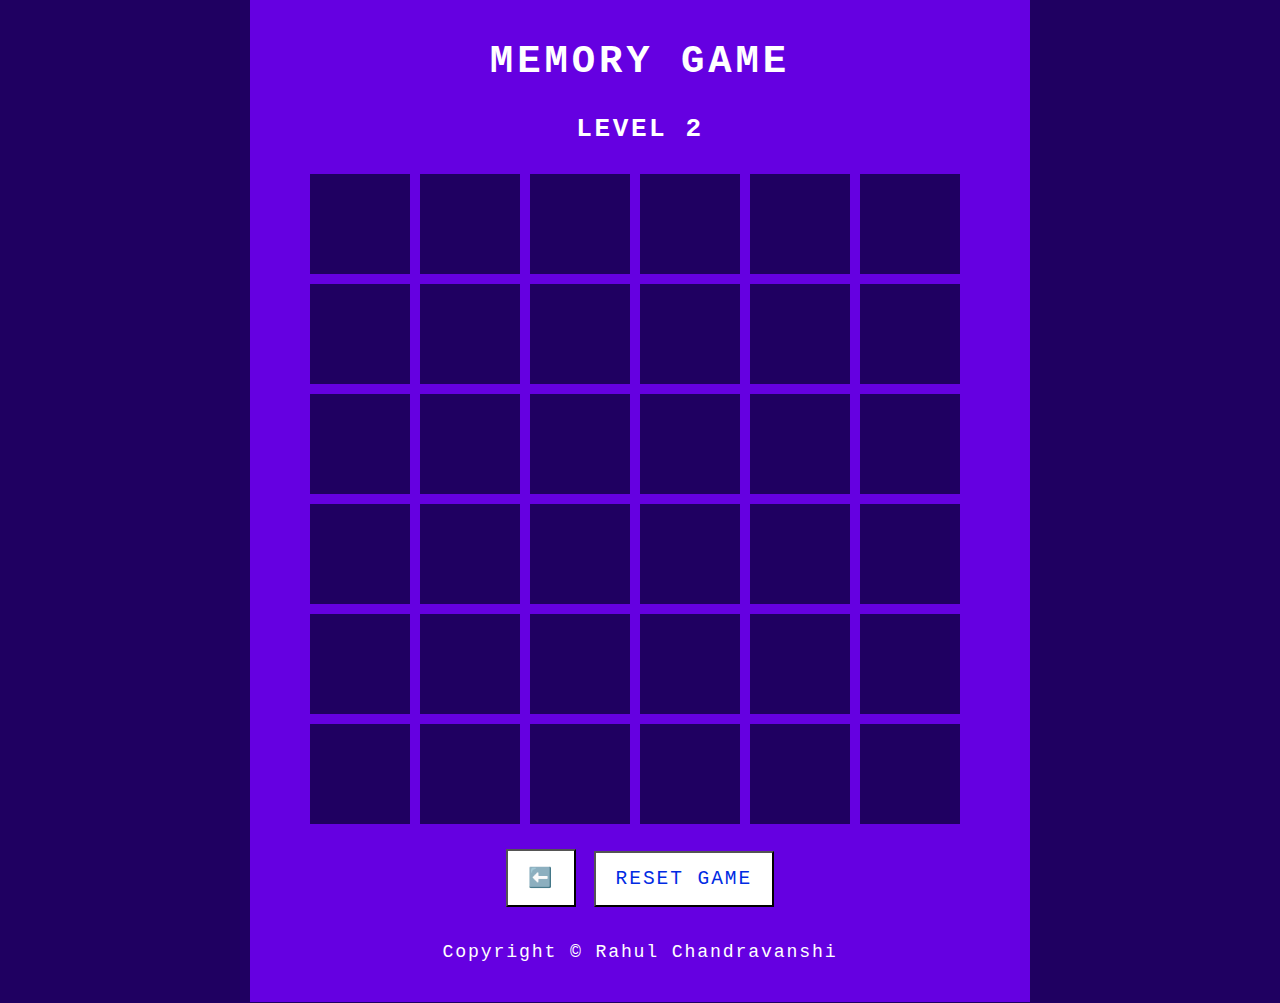
==== level2.html @ d4a89ec3 "Add files via upload" ====
<!DOCTYPE html>
<html lang="en">
	<head>
		<meta charset="UTF-8">
		<meta http-equiv="X-UA-compatible" content="IE= edge"
		>
		<title>Memory Game | Rahul</title>
		<link rel="stylesheet" href="style1.css" type="text/css" />
	</head>
	<body>
		<div class="container">
		<h2>Memory Game</h2>
		<h3>Level 2</h3>
		<div class="game">
			
		</div>
			<div class="but">
<button class="backButton" onclick="window.location.href = 'index.html';">⬅️</button>
		<button class="reset" onclick="window.location.reload();">Reset Game</button>
		</div>
		<div class="bottom">
			<p>Copyright © Rahul Chandravanshi</p>
		</div>
		</div>
		<script src ="script1.js"></script>
	</body>
</html>
---- style1.css ----
* {
	margin: 0;
	padding: 0;
	box-sizing: border-box;
	font-family: Monospace;
}
body {
	display: flex;
	justify-content: center;
	align-items: center;
	min-height: 100vh;
	background: #1F0061;
}
.container {
	position: relative;
	display: flex;
	justify-content: center;
	align-items: center;
	flex-direction: column;
	gap: 30px;
	background: #6500E1;
	padding: 40px 60px;
}
h2 {
	font-size: 3em;
	color: #fff;
	text-transform: uppercase;
	letter-spacing: 0.1em;
}
h3 {
	font-size: 2em;
	color: #fff;
	text-transform: uppercase;
	letter-spacing: 0.1em;
}
.bottom {
	font-size: 1.4em;
	color: #fff;
	/*text-transform: uppercase;*/
	letter-spacing: 0.1em;
}
.reset ,.backButton{
	padding: 15px 20px;
	color: #002AE3;
	background: #fff;
	font-size: 1.5em;
	letter-spacing: 0.1em;
	text-transform: uppercase;
	cursor: pointer;
	font-weight: 60px;
	margin: 5px;
}
.reset:focus, .backButton:focus {
	color: #fff;
	background: #002AE3;
}
.game {
	width: 660px;
	height: 640px;
	display: flex;
	flex-wrap: wrap;
	gap: 10px;
	transform-style: pressure-3d;
	perspective: 500px;
}
.item {
	position: relative;
	width: 100px;
	height: 100px;
	display: flex;
	justify-content: center;
	align-items: center;
	font-size: 3em;
	background: #fff;
	transform: rotateY(180deg);
	transition: 0.25s;
}
.item.boxOpen {
	transform: rotateY(0deg);
}
.item::after {
	content: '';
	position: absolute;
	inset: 0;
	background: #1F0061;
	/*opacity: 0.5;*/
	transition: 0.25s;
	transform: rotateY(0deg);
	backface-visibility: hidden;
}
.boxOpen:after,.boxMatch:after{
	transform: rotateY(180deg);
}

.confirm-box{
	background: rgba(0,0,0,0.5);
	width: 100%;
	height: 100%;
	position: fixed;
	top: 0;
	left: 0;
	z-index: 9999;
	display: flex;
	float: center;
	justify-content: center;
	align-items: center;
}
.message-box {
	gap: 10px;
	background: #fff;
	text-align: center;
	font-family: Arial;
	font-size: 20px;
	line-height: 1.5;
	padding: 20px;
	border-radius: 5px;
	box-shadow: 0 0 10px rbga(0,0,0,0.5);
}
.button-box{
	margin-top: 30px;
}
.yes-button, .no-button{
	color: #fff;
	padding: 10px 20px;
	font-size: 16px;
	margin: 0 20px;
	border: none;
	border-radius: 5px;
	cursor: pointer;
}
.yes-button{
	background-color: green;
}
.no-button{
	background-color: red;
}
.back{
	
}
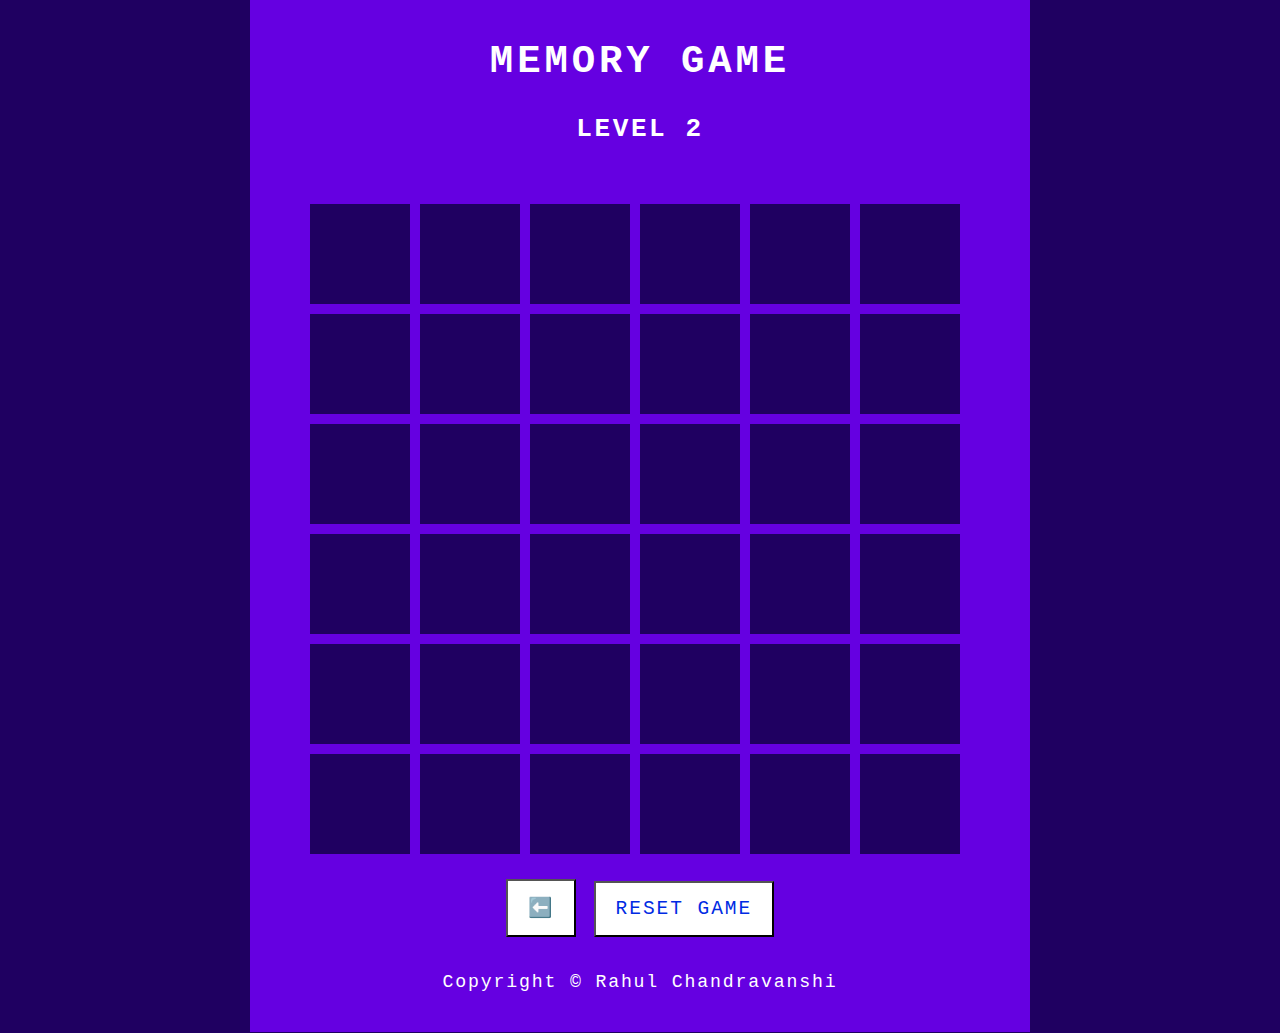
==== commit bb0f494d: "Update level2.html" ====
--- a/level2.html
+++ b/level2.html
@@ -11,6 +11,7 @@
 		<div class="container">
 		<h2>Memory Game</h2>
 		<h3>Level 2</h3>
+		<div class="watch"></div>
 		<div class="game">
 			
 		</div>
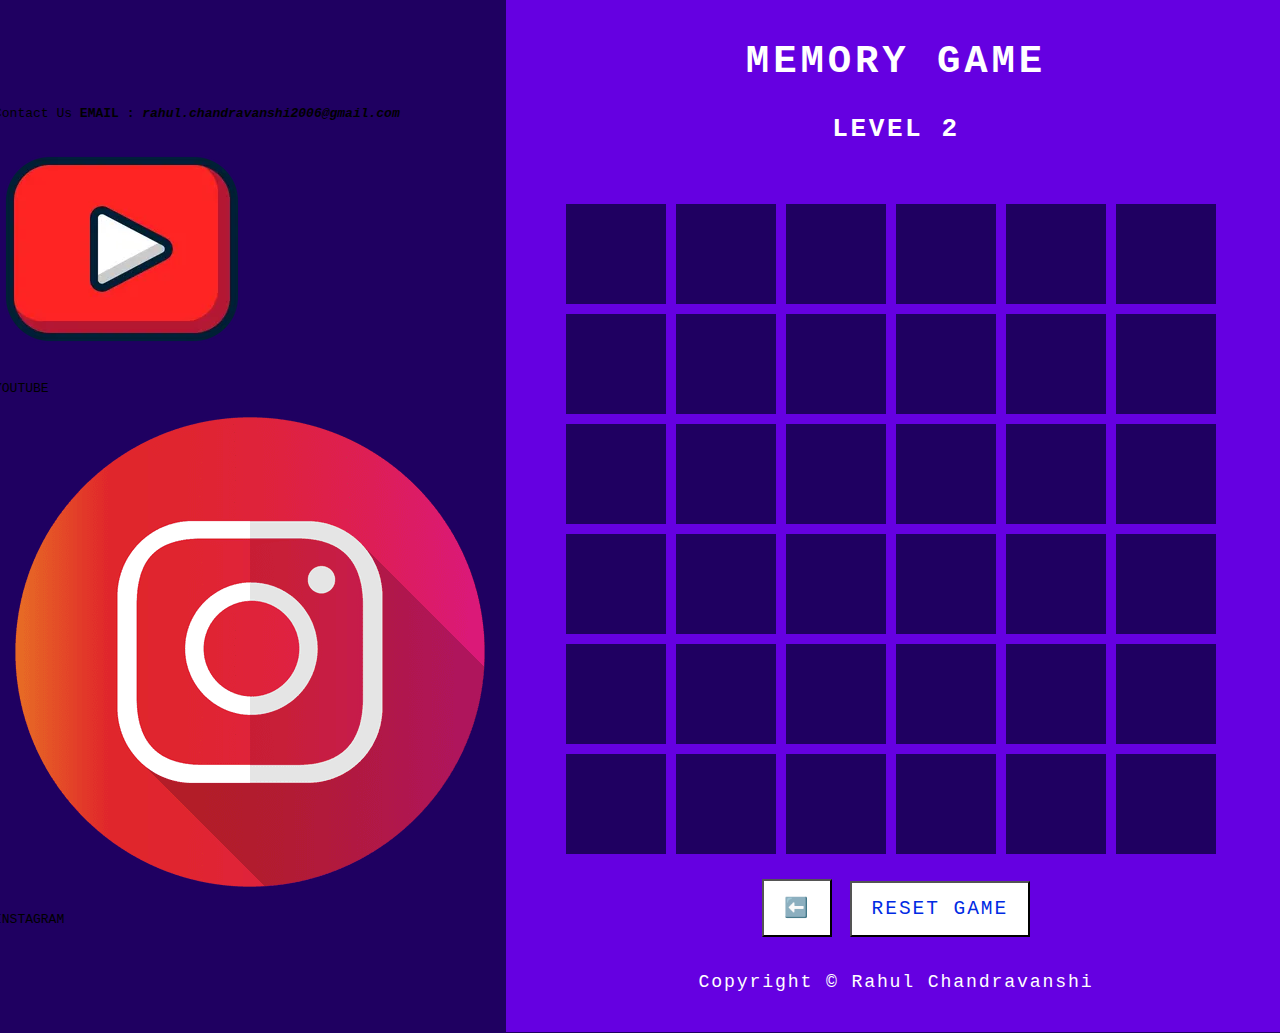
==== commit d43d490c: "Update level2.html" ====
--- a/level2.html
+++ b/level2.html
@@ -4,10 +4,23 @@
 		<meta charset="UTF-8">
 		<meta http-equiv="X-UA-compatible" content="IE= edge"
 		>
-		<title>Memory Game | Rahul</title>
+		<title>Memory Game | Level 2</title>
 		<link rel="stylesheet" href="style1.css" type="text/css" />
 	</head>
 	<body>
+			<div class="contactUs">
+		<p>Contact Us <b>EMAIL : <i>rahul.chandravanshi2006@gmail.com</i></b></p>
+		<div class="youtube" onclick="window.location.href = 'https://youtube.com/@Rahul.chandravanshi_0'" />
+			<img src="youtube.png" alt="YOUTUBE" >
+			<p>YOUTUBE</p>
+		</div><div
+		onclick="window.location.href = 'https://www.instagram.com/rahul.chandravanshi_0'"
+		>
+			<img class="instagram" src="instagram.png" alt="INSTAGRAM"/>
+			<p>INSTAGRAM</p>
+		</div>
+		</div>
+		<div class="fBox">
 		<div class="container">
 		<h2>Memory Game</h2>
 		<h3>Level 2</h3>
@@ -23,6 +36,7 @@
 			<p>Copyright © Rahul Chandravanshi</p>
 		</div>
 		</div>
+		</div>
 		<script src ="script1.js"></script>
 	</body>
 </html>--- a/style1.css
+++ b/style1.css
@@ -134,6 +134,11 @@
 .no-button{
 	background-color: red;
 }
-.back{
+.countdown{
+	color: #fff;
+	font-size: 1.6em;
+	font-family: Arial;
+	border: none;
+	border-radius: 5px;
 	
 }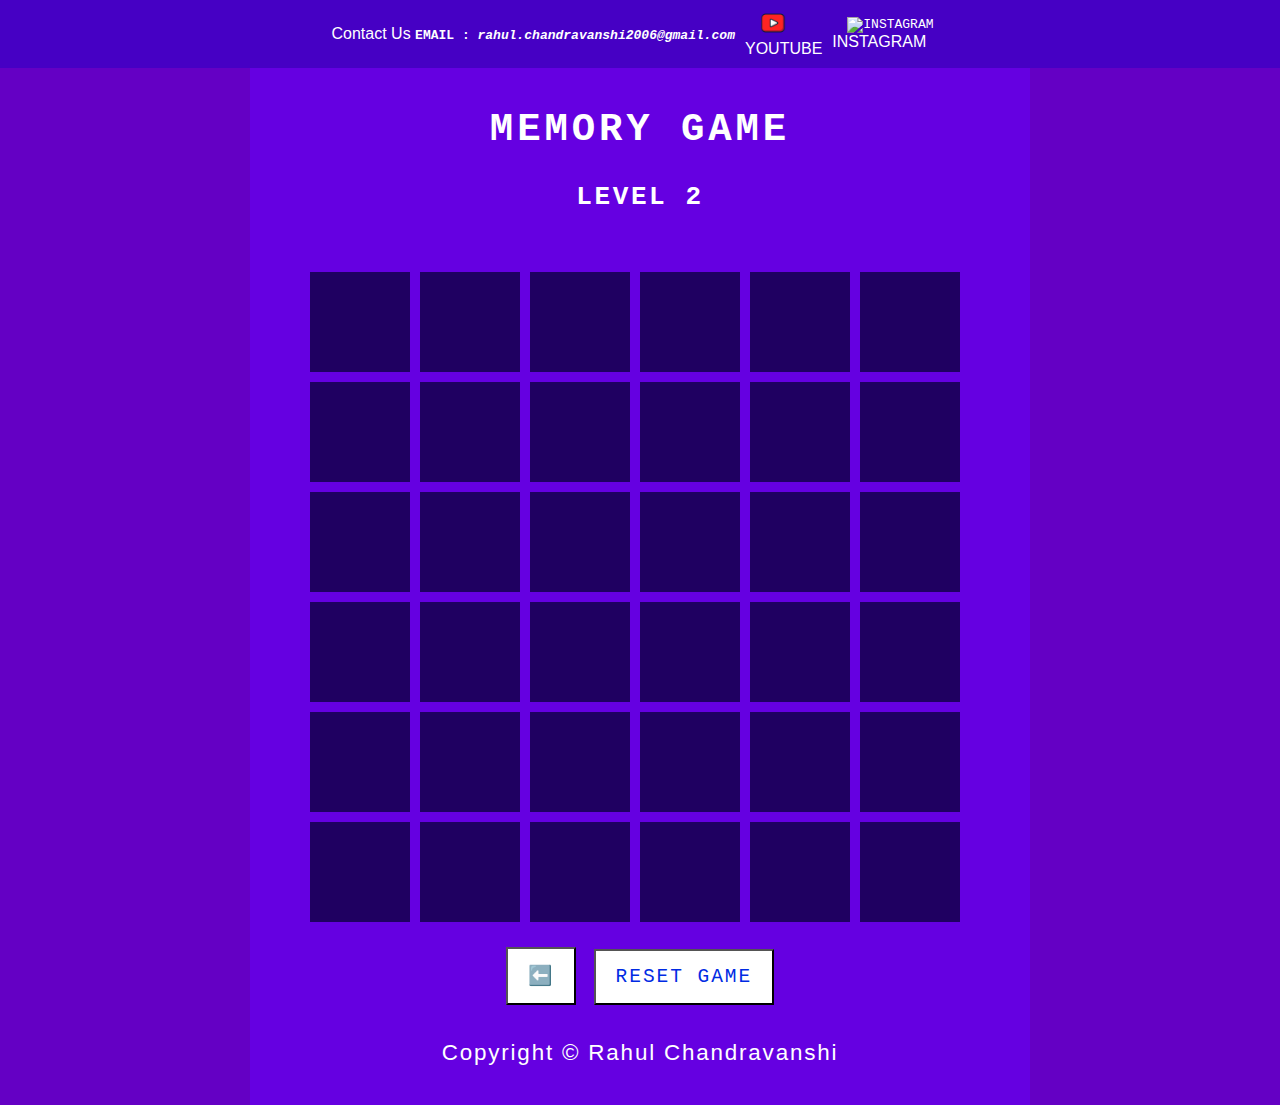
==== commit 9a879965: "Update level2.html" ====
--- a/level2.html
+++ b/level2.html
@@ -16,7 +16,7 @@
 		</div><div
 		onclick="window.location.href = 'https://www.instagram.com/rahul.chandravanshi_0'"
 		>
-			<img class="instagram" src="instagram.png" alt="INSTAGRAM"/>
+			<img class="instagram" src="https://github.com/Rahul-Chandravanshi/Free/blob/main/instagram.png" alt="INSTAGRAM"/>
 			<p>INSTAGRAM</p>
 		</div>
 		</div>
--- a/style1.css
+++ b/style1.css
@@ -4,12 +4,15 @@
 	box-sizing: border-box;
 	font-family: Monospace;
 }
-body {
-	display: flex;
+.fBox {
+display: flex;
 	justify-content: center;
 	align-items: center;
 	min-height: 100vh;
-	background: #1F0061;
+	background: #6400C4;
+}
+body{
+	background: #6400C4;
 }
 .container {
 	position: relative;
@@ -134,6 +137,27 @@
 .no-button{
 	background-color: red;
 }
+.contactUs {
+	width: 100%;
+	display: flex;
+	justify-content: center;
+	align-items: center;
+background-color: #4600C4;
+padding: 10px;
+color: #fff;
+}
+img{
+	margin-left: 20px;
+	width: 2em;
+	height: 2em;
+}
+p{
+	padding: 0 5px;
+	font-family: Arial;
+}
+.YouTube ,.instagram{
+	margin: 0 20px;
+}
 .countdown{
 	color: #fff;
 	font-size: 1.6em;
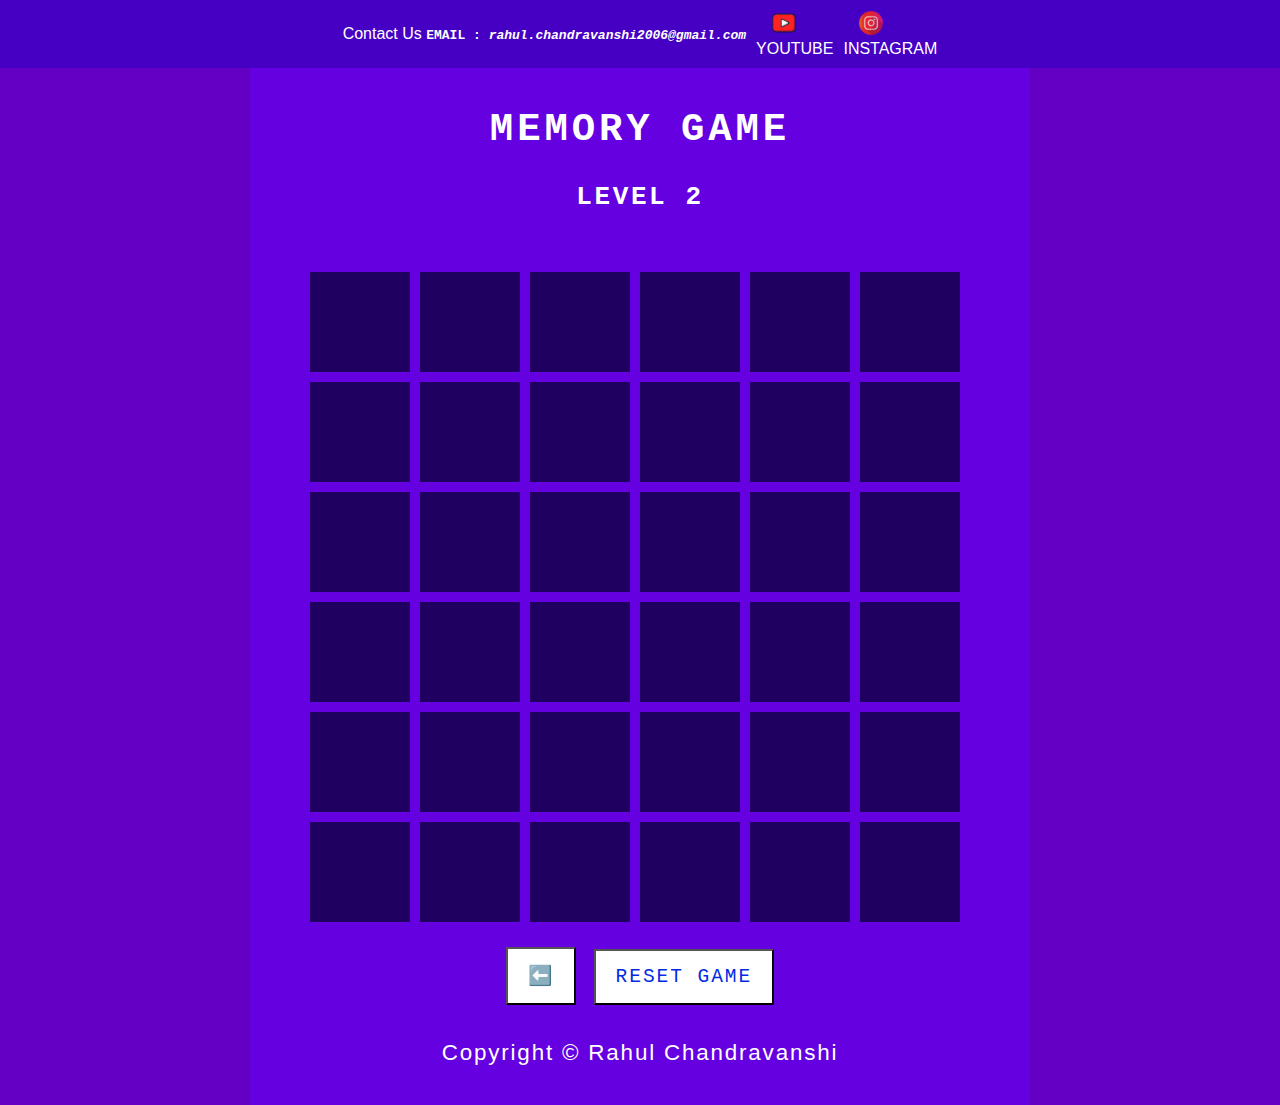
==== commit 78525270: "Update level2.html" ====
--- a/level2.html
+++ b/level2.html
@@ -16,7 +16,7 @@
 		</div><div
 		onclick="window.location.href = 'https://www.instagram.com/rahul.chandravanshi_0'"
 		>
-			<img class="instagram" src="https://github.com/Rahul-Chandravanshi/Free/blob/main/instagram.png" alt="INSTAGRAM"/>
+			<img class="instagram" src="instagram.png" alt="INSTAGRAM"/>
 			<p>INSTAGRAM</p>
 		</div>
 		</div>
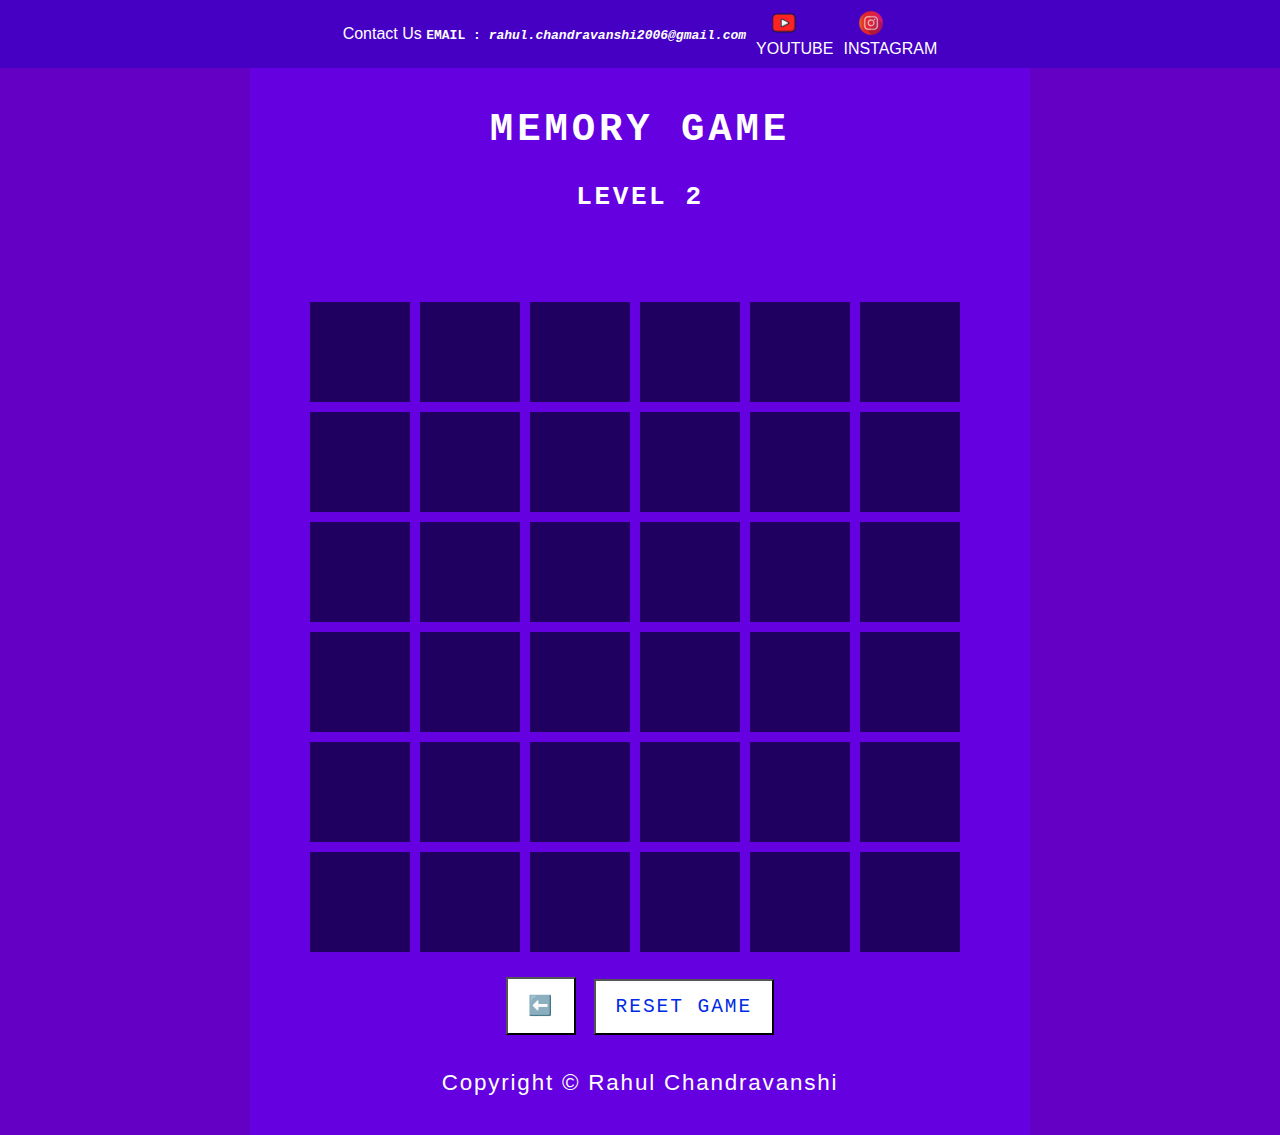
==== commit a07b9241: "Update level2.html" ====
--- a/level2.html
+++ b/level2.html
@@ -24,8 +24,11 @@
 		<div class="container">
 		<h2>Memory Game</h2>
 		<h3>Level 2</h3>
+		<div class="moves">
+			
+		</div>
 		<div class="watch"></div>
-		<div class="game">
+<div class="game" onclick="moves()">
 			
 		</div>
 			<div class="but">
